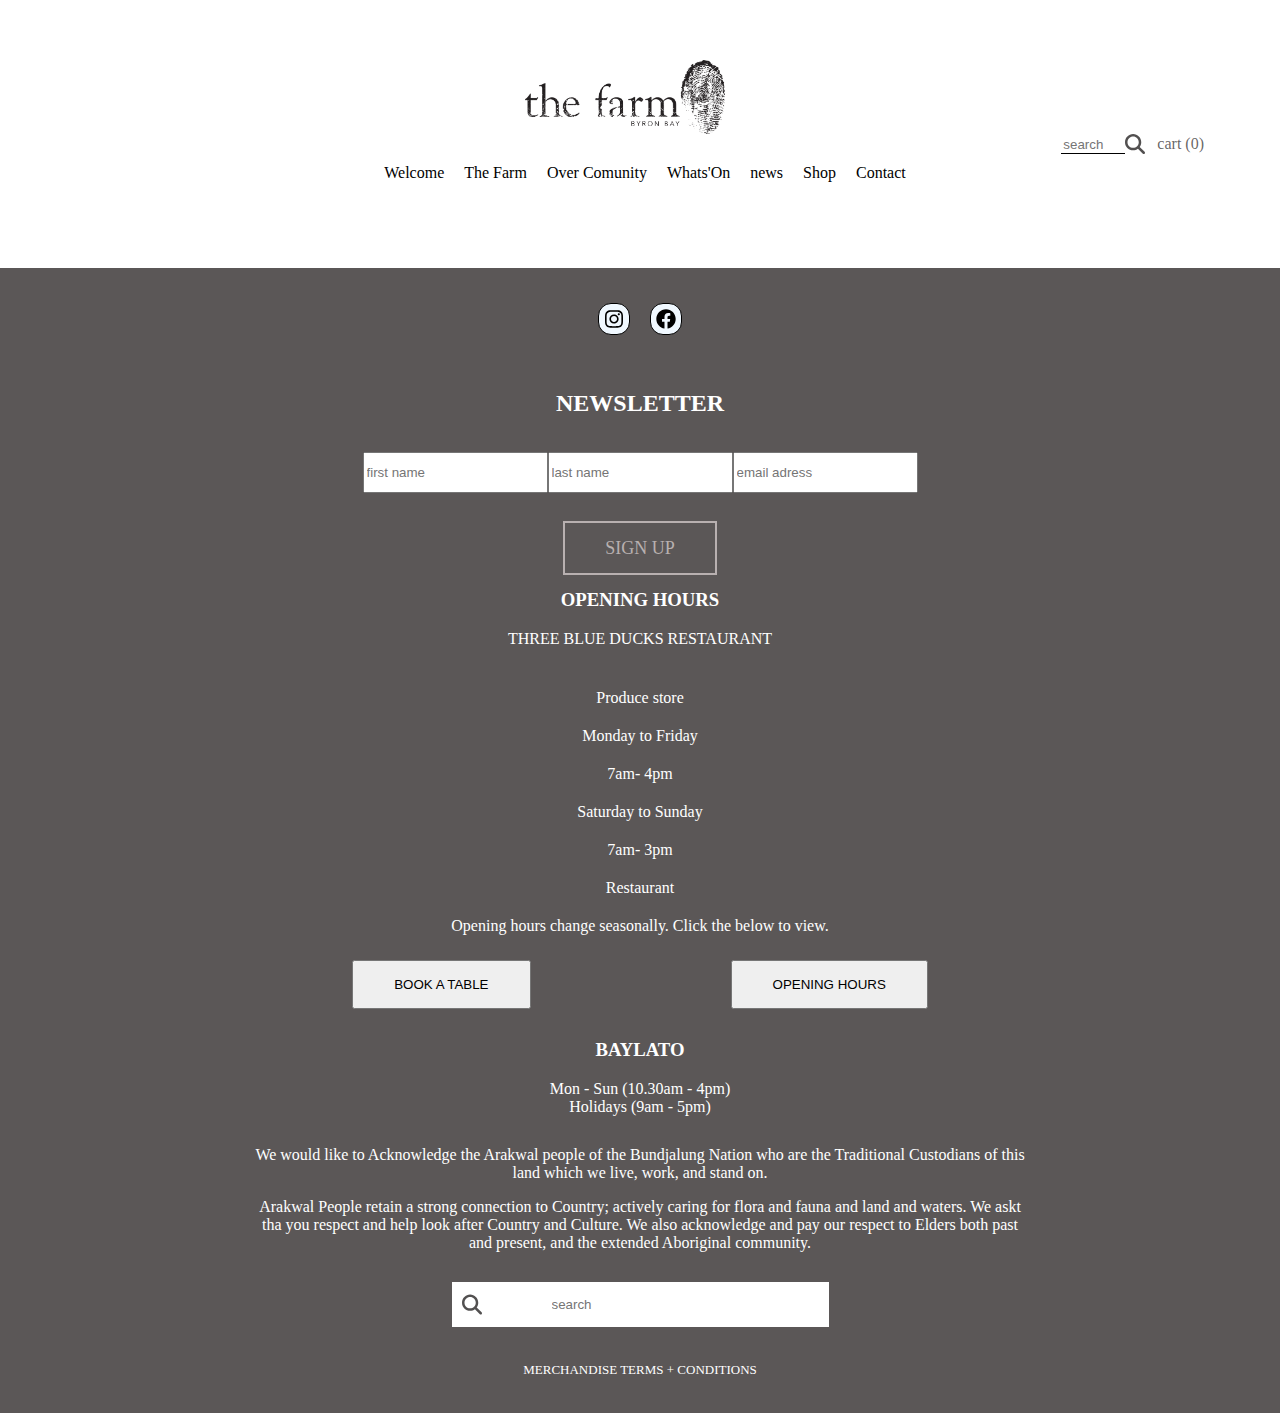
==== html/contact.html @ 2b50adfc "add a new file" ====
<!DOCTYPE html>
<html lang="en">
<head>
    <meta charset="UTF-8">
    <meta http-equiv="X-UA-Compatible" content="IE=edge">
    <meta name="viewport" content="width=device-width, initial-scale=1.0">
    <link rel="stylesheet" href="/css/contact.css">
    <title>Document</title>
</head>
<body>
      <!-- navigation -->

      <nav>
        <div class="main">
            <div class="container1">
                <div class="logo">
                    <img src="/media/TheFarm_Logo_Black_RGB .jpg.png" alt="logo" width="200px">
                </div>

                <div class="nav">
                    <ul>
                        <li><a href="/html/welcome.html">Welcome</a></li>
                        
                        <li><a href="https://thefarm.com.au/about">The Farm</a></li>
                        <li><a href="#">Over Comunity</a></li>
                        <li><a href="#">Whats'On</a></li>
                        <li><a href="#">news</a></li>
                        <li><a href="#">Shop</a></li>
                        <li><a href="#">Contact</a></li>

                    </ul>
                </div>
            </div>
            <div class="container2">
                <div class="search25">
                    <input type="text" class="search-input25" placeholder="search">
                </div>
                <svg xmlns="http://www.w3.org/2000/svg"
                    viewBox="0 0 512 512">
                    <path
                        d="M416 208c0 45.9-14.9 88.3-40 122.7L502.6 457.4c12.5 12.5 12.5 32.8 0 45.3s-32.8 12.5-45.3 0L330.7 376c-34.4 25.2-76.8 40-122.7 40C93.1 416 0 322.9 0 208S93.1 0 208 0S416 93.1 416 208zM208 352c79.5 0 144-64.5 144-144s-64.5-144-144-144S64 128.5 64 208s64.5 144 144 144z" />
                </svg>
                <div class="cart-btn">
                    <a href="#" class="search-a">cart  (0)</a>
                </div>
            </div>
        </div>
    </nav>


      <!-- FOOTER -->

      <footer>
        <div class="main-futer">

            <div class="infalogo">

                <div class="footer-insta-logo">
                    <img class="insta" src="/media/instagram.svg" alt="" height="20px">
                </div>

                <div class="footer-facebook-logo">
                    <img class="facebook" src="/media/facebook.svg" alt="" height="20px">
                </div>
            </div>

            <div class="head">
                <h2>NEWSLETTER</h2>
            </div>

            <div class="detail">
                <div class="typ1">
                    <input class="typ-1" type="text" placeholder="first name">
                </div>
                <div class="typ2">
                    <input class="typ-1" type="text" placeholder="last name">
                </div>
                <div class="typ3">
                    <input class="typ-1" type="email" placeholder="email adress">
                </div>
            </div>
            <div class="btn4">
                <a href="#" class="btn-4"> SIGN UP </a>
            </div>

            <div class="opetax">
                <h3>OPENING HOURS</h3>
                <p>THREE BLUE DUCKS RESTAURANT</p>
            </div>

            <div class="opeli">
                <li class="li-1">Produce store</li>
                <li class="li-1">Monday to Friday</li>
                <li class="li-1">7am- 4pm</li>
                <li class="li-1">Saturday to Sunday</li>
                <li class="li-1">7am- 3pm</li>
                <li class="li-1">Restaurant</li>
                <li class="li-1">Opening hours change seasonally. Click the below to view.</li>
            </div>
            <div class="twobtn">
                <div class="bookbtn">
                    <a href="#"><button class="bookbtn-in">BOOK A TABLE</button></a>
                </div>

                <div class="openingbtn">
                    <a href="#"><button class="openingbtn-in">OPENING HOURS</button></a>
                </div>
            </div>

            <div class="time">
                <h3>BAYLATO</h3>
                <p>Mon - Sun (10.30am - 4pm)<br> Holidays (9am - 5pm)</p>
            </div>

            <div class="peregraph">
                <p>We would like to Acknowledge the Arakwal people of the Bundjalung Nation who are the Traditional
                    Custodians of this<br> land which we live, work, and stand on.</p>

                <p>Arakwal People retain a strong connection to Country; actively caring for flora and fauna and land
                    and waters. We askt<br> tha you respect and help look after Country and Culture. We also acknowledge
                    and pay our respect to Elders both past<br> and present, and the extended Aboriginal community.</p>
            </div>

            <div class="searchtab">

                <div class="foot-searchbtn">
                    <svg class="svglogo2" xmlns="http://www.w3.org/2000/svg" viewBox="0 0 512 512">
                        <path
                            d="M416 208c0 45.9-14.9 88.3-40 122.7L502.6 457.4c12.5 12.5 12.5 32.8 0 45.3s-32.8 12.5-45.3 0L330.7 376c-34.4 25.2-76.8 40-122.7 40C93.1 416 0 322.9 0 208S93.1 0 208 0S416 93.1 416 208zM208 352c79.5 0 144-64.5 144-144s-64.5-144-144-144S64 128.5 64 208s64.5 144 144 +144z" />
                    </svg>
                    <input type="text" class="search-input2" placeholder="search">
                </div>

            </div>

            <div class="lastli">
                <a class="footer-a" href="#">MERCHANDISE TERMS + CONDITIONS</a>
            </div>

        </div>

    </footer>

</body>
</html>
---- css/contact.css ----
/* navigation */

nav {
    position: relative;
}

body {
    margin: 0px;
}

.main {
    display: flex;
    width: auto;
    margin: 40px;
    padding: 20px;
    justify-content: center;
    align-items: center;
}

.container1 {
    display: flex;
    flex-direction: column;
    justify-content: center;
    align-items: center;
    position: relative;
    /* background-color: aqua; */
    margin-right: 30px;
}

.container2 {
    border-bottom: 1p solid black;
    display: flex;
    position: absolute;
    top: 50%;
    right: 5%;
    justify-content: right;
    align-items: center;
}

.nav ul {
    display: flex;
    list-style: none;

}

a {
    text-decoration: none;
    color: black;
}

.nav ul li {
    padding: 10px;

}

.search-input25 {
    border: none;
    border-bottom: 1px solid black;
    width: 50px;
    padding-right: 12px;
}

svg {
    width: 20px;
    color: rgb(104, 100, 100);
    padding-right: 12px;
fill: rgba(56, 54, 54, 0.87);
}

.search-a {
    padding-right: 12px;
    color: rgba(63, 61, 61, 0.795);

}

/* footer */

footer {
    background-color: rgba(37, 32, 32, 0.753);
    color: white;
}

.footer-insta-logo,
.footer-facebook-logo{
    background-color: aliceblue;
    border: 1px solid black;
    height: 30px;
    width: 30px;
    border-radius: 13px;
    display: flex;
    justify-content: center;
    align-items: center;
    margin: 10px;
}

.infalogo {
    display: flex;
    border: 1px soid black;
    justify-content: center; 
   padding: 25px;
   text-align: center;
   
}

.head {
    text-align: center;
}

.detail {
    display: flex;
    padding: 15px;
    justify-content: center;
    align-items: center;

}

.typ-1 {
    height: 35px;
}

.btn4 {
    text-align: center;
    margin: 20px;
    padding: 10px;
}

.btn-4 {
    border: 2px solid rgb(184, 176, 176);
    font-size: 18px;
    background: none;
    color: rgb(184, 176, 176);
    padding: 15px 40px;
    text-align: center;
}

.btn-4:hover {
    color: white;
    background-color: black;
}

.opetax {
    text-align: center;
}

.opeli {
    text-align: center;
    padding: 15px;
    list-style: none;
}

.li-1 {
    padding: 10px;
    text-decoration: none;
}

.twobtn {
    display: grid;
    grid-template-columns: auto auto;
    grid-gap: 200px;
    justify-content: center;
    align-items: center;
    font-size: 14px;
}

.bookbtn-in {
    padding: 15px 40px;
}

.bookbtn-in:hover {
    color: black;
    background-color: white;
}

.openingbtn-in {
    padding: 15px 40px;
}

.openingbtn-in:hover {
    color: black;
    background-color: white;
}

.time {
    text-align: center;
    margin: 30px 0px;
}

.peregraph {
    text-align: center;
    margin: 30px 0px;
}

.searchtab {
    display: flex;
    align-items: center;
    justify-content: center;

}

.foot-searchbtn{

}
.svglogo2{
    position: absolute;
    height: 25px;
    padding: 10px;
}

.search-input2 {
  
    background-repeat: no-repeat;
    border: none;
    fill: rgba(58, 53, 53, 0.651);
    padding: 15px 100px;
}


.lastli {
    text-align: center;
    font-size: small;
   padding: 35px;
}
.footer-a{
    text-decoration: none;
    color: white;
}
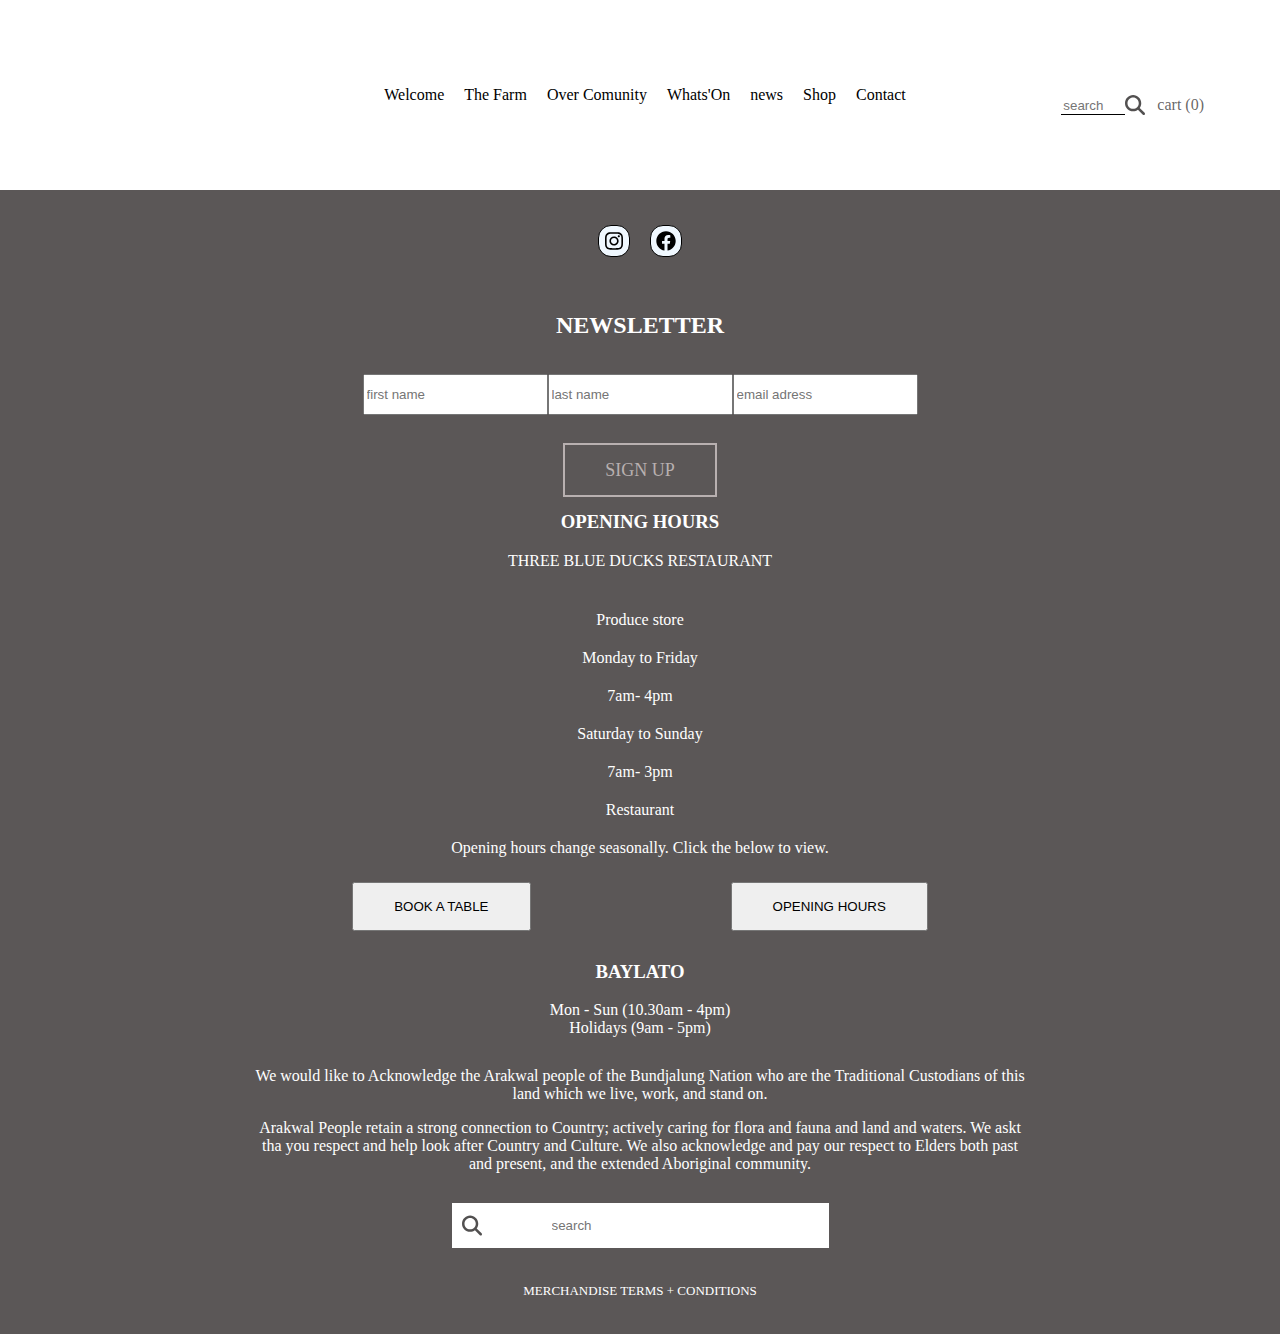
==== commit 04bde5a3: "url or src .. moifies" ====
--- a/html/contact.html
+++ b/html/contact.html
@@ -4,7 +4,7 @@
     <meta charset="UTF-8">
     <meta http-equiv="X-UA-Compatible" content="IE=edge">
     <meta name="viewport" content="width=device-width, initial-scale=1.0">
-    <link rel="stylesheet" href="/css/contact.css">
+    <link rel="stylesheet"  href="../css/contact.css">
     <title>Document</title>
 </head>
 <body>
@@ -14,12 +14,12 @@
         <div class="main">
             <div class="container1">
                 <div class="logo">
-                    <img src="/media/TheFarm_Logo_Black_RGB .jpg.png" alt="logo" width="200px">
+                    <imgsrc="../media/TheFarm_Logo_Black_RGB .jpg.png" alt="logo" width="200px">
                 </div>
 
                 <div class="nav">
                     <ul>
-                        <li><a href="/html/welcome.html">Welcome</a></li>
+                        <li><a  href="../html/welcome.html">Welcome</a></li>
                         
                         <li><a href="https://thefarm.com.au/about">The Farm</a></li>
                         <li><a href="#">Over Comunity</a></li>
@@ -56,11 +56,11 @@
             <div class="infalogo">
 
                 <div class="footer-insta-logo">
-                    <img class="insta" src="/media/instagram.svg" alt="" height="20px">
+                    <img class="insta"src="../media/instagram.svg" alt="" height="20px">
                 </div>
 
                 <div class="footer-facebook-logo">
-                    <img class="facebook" src="/media/facebook.svg" alt="" height="20px">
+                    <img class="facebook"src="../media/facebook.svg" alt="" height="20px">
                 </div>
             </div>
 
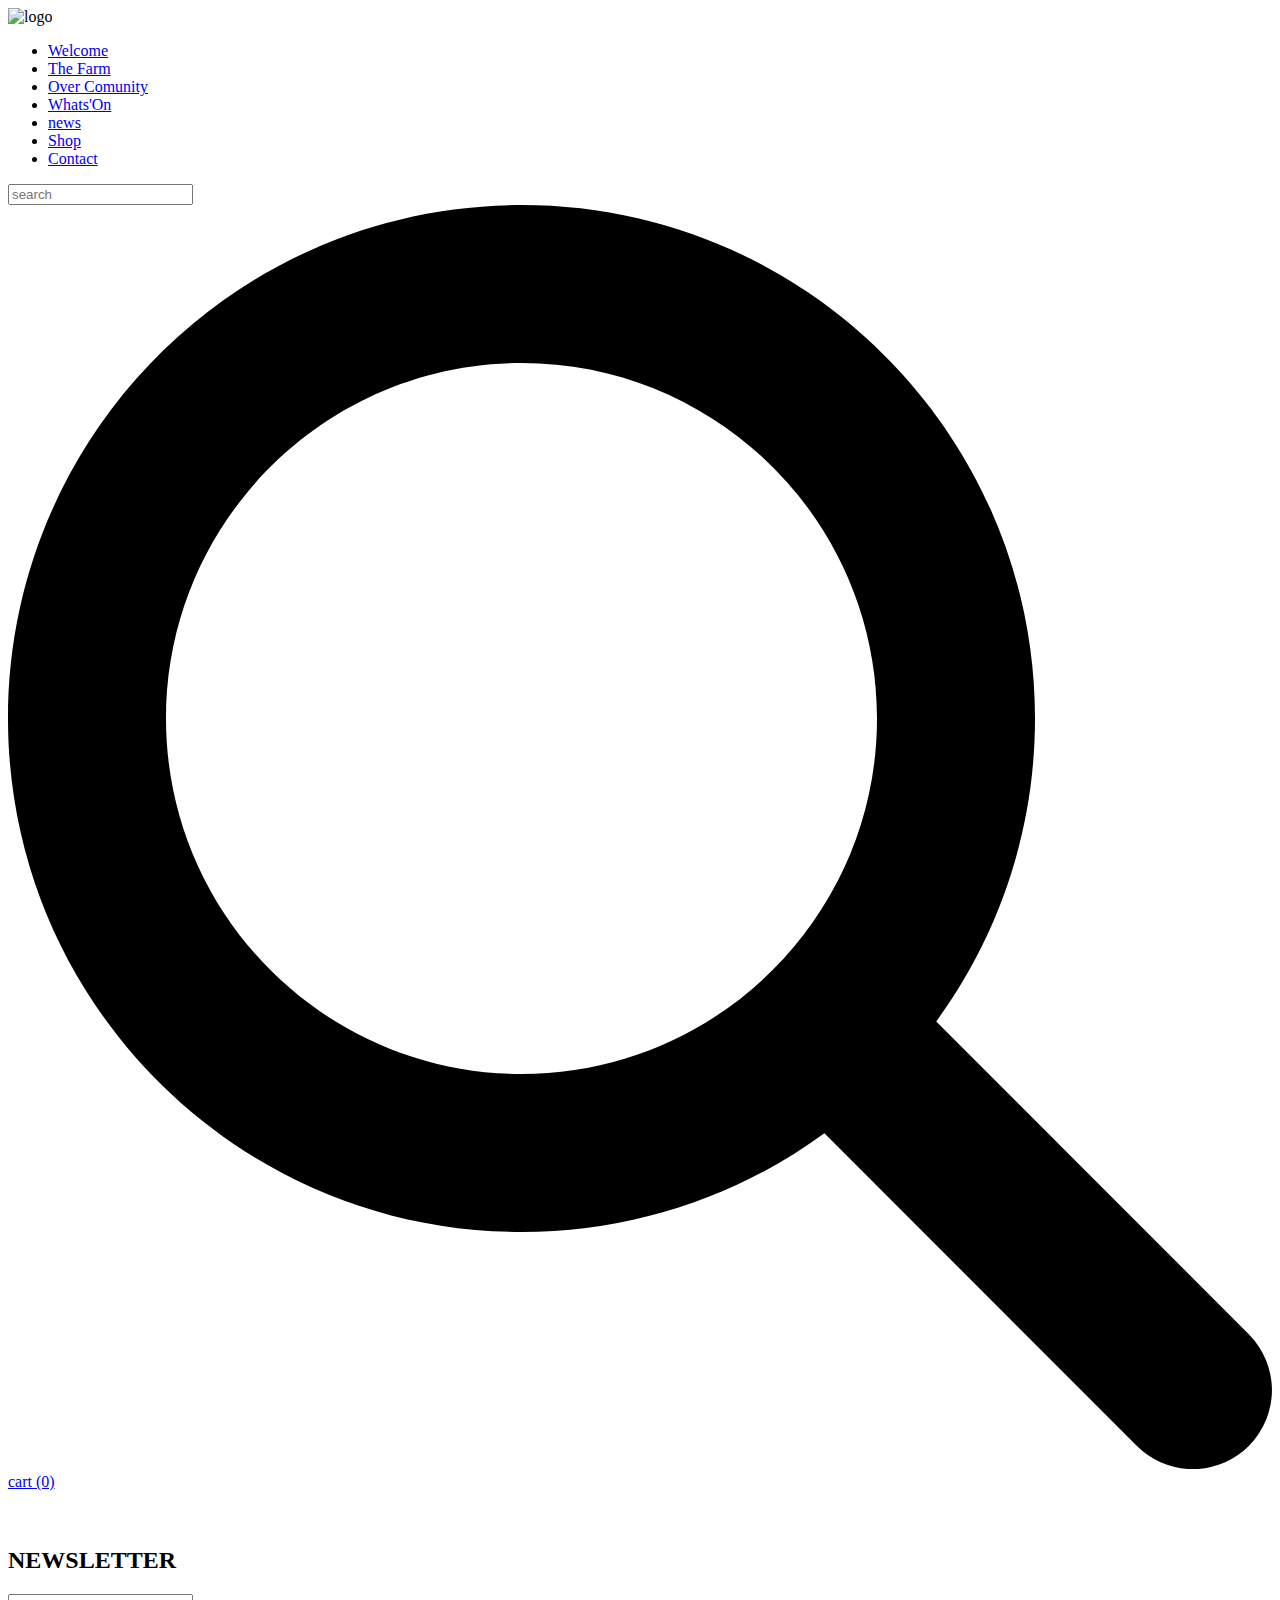
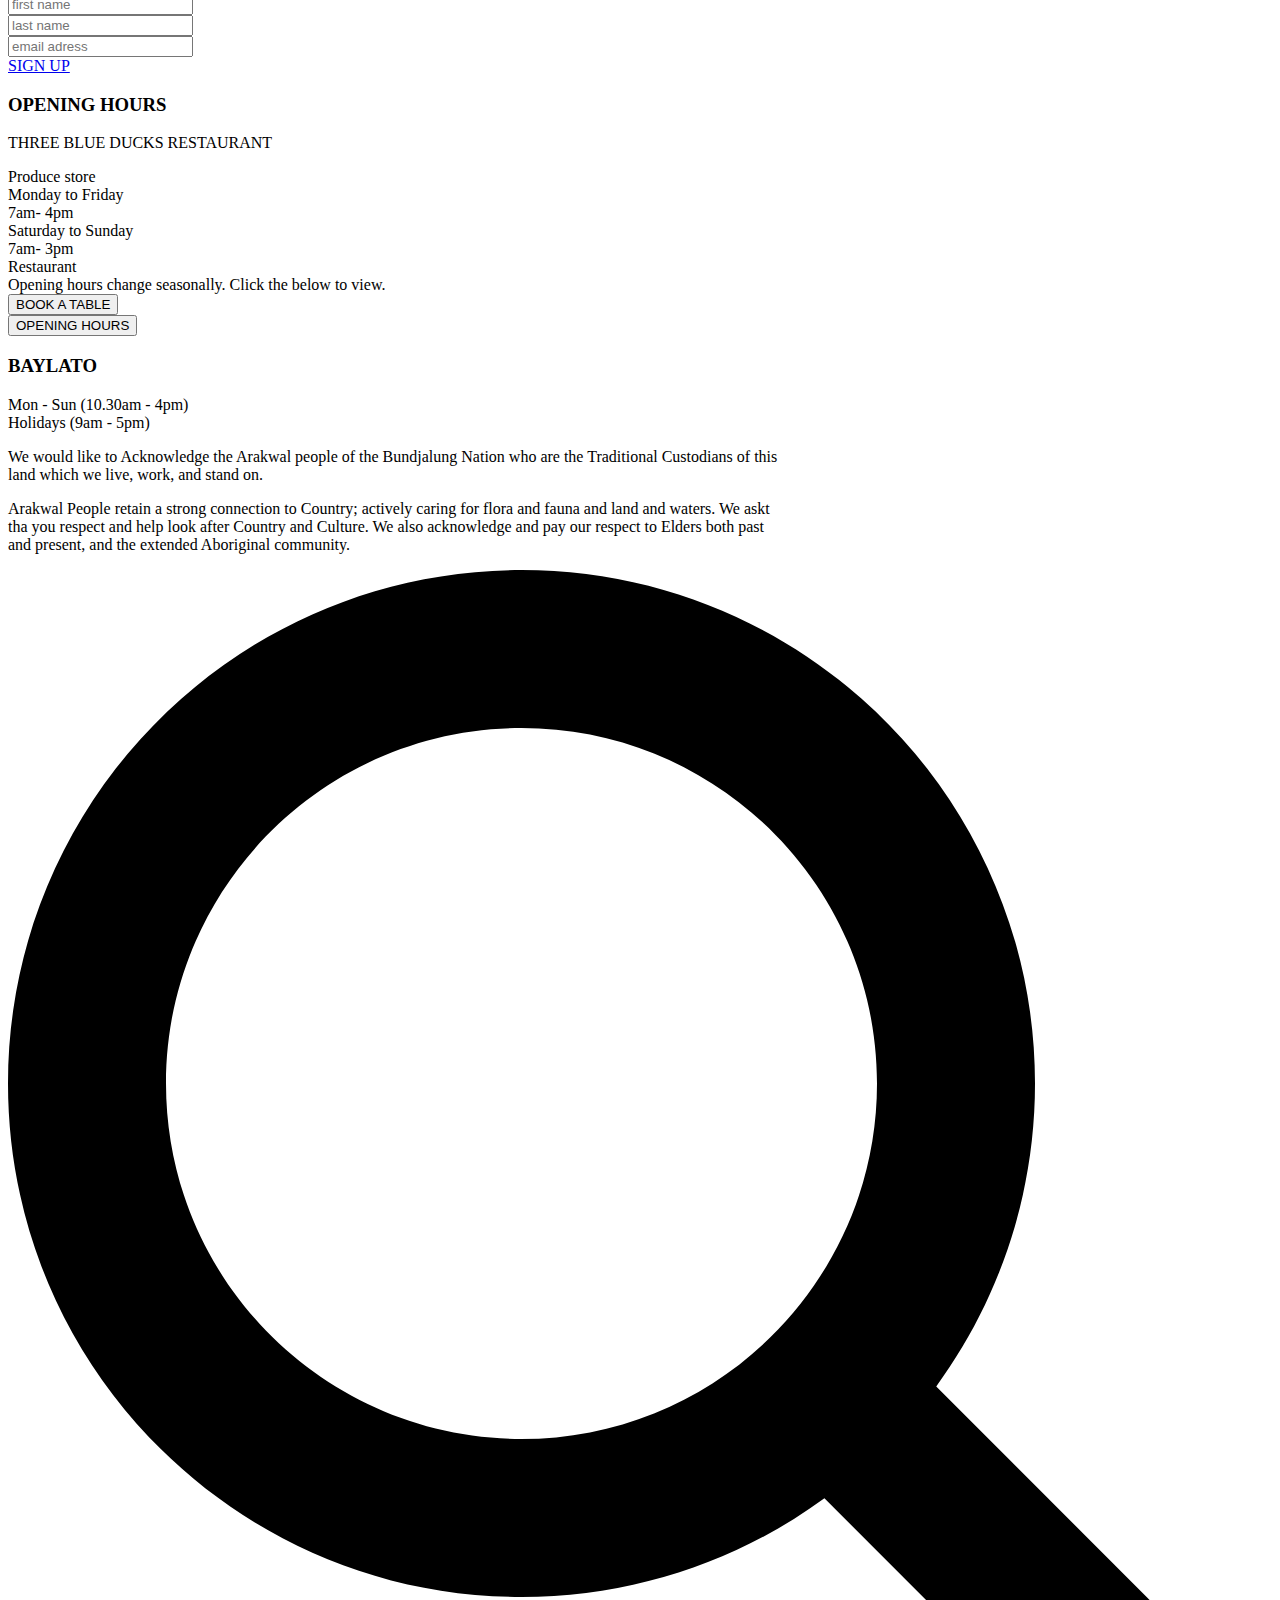
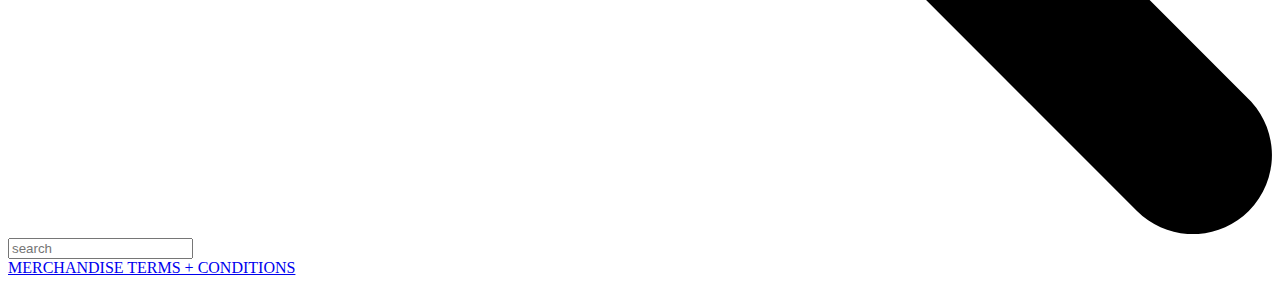
==== commit b6bae55c: "04 erroe href src. moifies" ====
--- a/html/contact.html
+++ b/html/contact.html
@@ -4,7 +4,7 @@
     <meta charset="UTF-8">
     <meta http-equiv="X-UA-Compatible" content="IE=edge">
     <meta name="viewport" content="width=device-width, initial-scale=1.0">
-    <link rel="stylesheet"  href="../css/contact.css">
+    <link rel="stylesheet"  href="./css/contact.css">
     <title>Document</title>
 </head>
 <body>
@@ -14,12 +14,12 @@
         <div class="main">
             <div class="container1">
                 <div class="logo">
-                    <imgsrc="../media/TheFarm_Logo_Black_RGB .jpg.png" alt="logo" width="200px">
+                    <img src="./media/TheFarm_Logo_Black_RGB .jpg.png" alt="logo" width="200px">
                 </div>
 
                 <div class="nav">
                     <ul>
-                        <li><a  href="../html/welcome.html">Welcome</a></li>
+                        <li><a  href="./html/welcome.html">Welcome</a></li>
                         
                         <li><a href="https://thefarm.com.au/about">The Farm</a></li>
                         <li><a href="#">Over Comunity</a></li>
@@ -56,11 +56,11 @@
             <div class="infalogo">
 
                 <div class="footer-insta-logo">
-                    <img class="insta"src="../media/instagram.svg" alt="" height="20px">
+                    <img class="insta" src="./media/instagram.svg" alt="" height="20px">
                 </div>
 
                 <div class="footer-facebook-logo">
-                    <img class="facebook"src="../media/facebook.svg" alt="" height="20px">
+                    <img class="facebook" src="./media/facebook.svg" alt="" height="20px">
                 </div>
             </div>
 
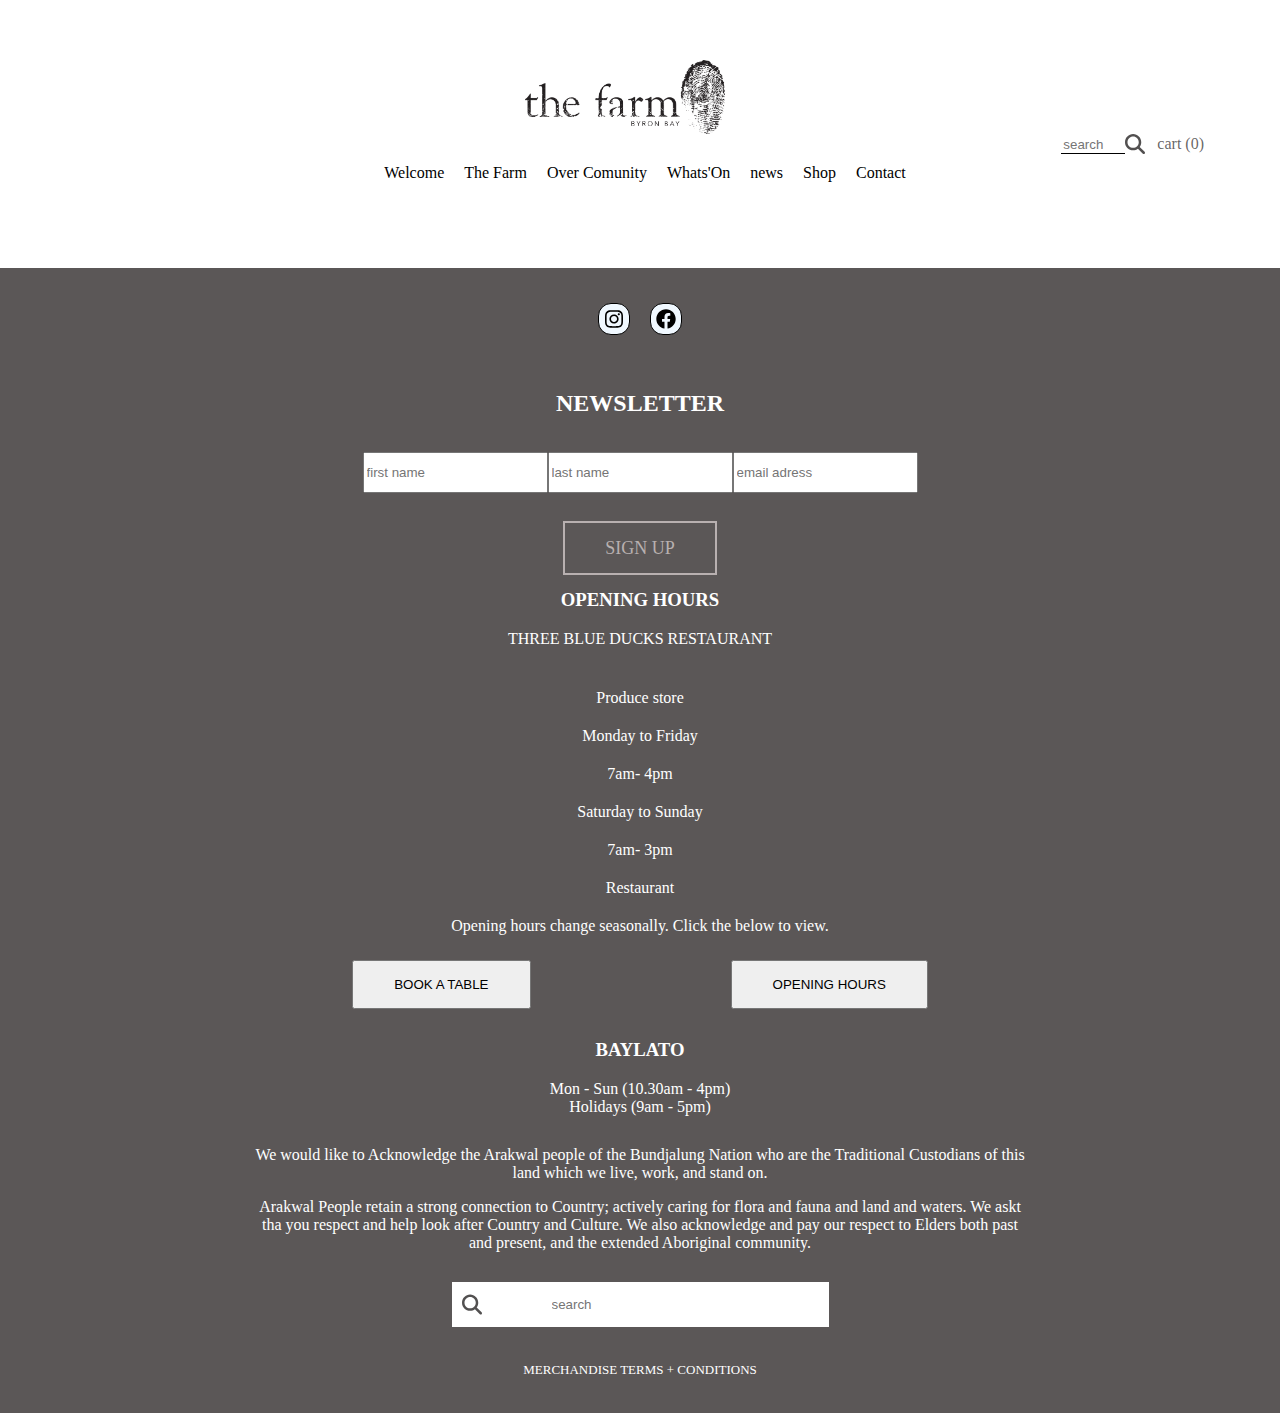
==== commit 51d81e02: "04 erroe href src. moifies" ====
--- a/html/contact.html
+++ b/html/contact.html
@@ -4,7 +4,7 @@
     <meta charset="UTF-8">
     <meta http-equiv="X-UA-Compatible" content="IE=edge">
     <meta name="viewport" content="width=device-width, initial-scale=1.0">
-    <link rel="stylesheet"  href="./css/contact.css">
+    <link rel="stylesheet"  href="../css/contact.css">
     <title>Document</title>
 </head>
 <body>
@@ -14,7 +14,7 @@
         <div class="main">
             <div class="container1">
                 <div class="logo">
-                    <img src="./media/TheFarm_Logo_Black_RGB .jpg.png" alt="logo" width="200px">
+                    <img src="../media/TheFarm_Logo_Black_RGB .jpg.png" alt="logo" width="200px">
                 </div>
 
                 <div class="nav">
@@ -56,11 +56,11 @@
             <div class="infalogo">
 
                 <div class="footer-insta-logo">
-                    <img class="insta" src="./media/instagram.svg" alt="" height="20px">
+                    <img class="insta" src="../media/instagram.svg" alt="" height="20px">
                 </div>
 
                 <div class="footer-facebook-logo">
-                    <img class="facebook" src="./media/facebook.svg" alt="" height="20px">
+                    <img class="facebook" src="../media/facebook.svg" alt="" height="20px">
                 </div>
             </div>
 
--- a/css/contact.css
+++ b/css/contact.css
@@ -0,0 +1,229 @@
+/* navigation */
+
+nav {
+    position: relative;
+}
+
+body {
+    margin: 0px;
+}
+
+.main {
+    display: flex;
+    width: auto;
+    margin: 40px;
+    padding: 20px;
+    justify-content: center;
+    align-items: center;
+}
+
+.container1 {
+    display: flex;
+    flex-direction: column;
+    justify-content: center;
+    align-items: center;
+    position: relative;
+    /* background-color: aqua; */
+    margin-right: 30px;
+}
+
+.container2 {
+    border-bottom: 1p solid black;
+    display: flex;
+    position: absolute;
+    top: 50%;
+    right: 5%;
+    justify-content: right;
+    align-items: center;
+}
+
+.nav ul {
+    display: flex;
+    list-style: none;
+
+}
+
+a {
+    text-decoration: none;
+    color: black;
+}
+
+.nav ul li {
+    padding: 10px;
+
+}
+
+.search-input25 {
+    border: none;
+    border-bottom: 1px solid black;
+    width: 50px;
+    padding-right: 12px;
+}
+
+svg {
+    width: 20px;
+    color: rgb(104, 100, 100);
+    padding-right: 12px;
+fill: rgba(56, 54, 54, 0.87);
+}
+
+.search-a {
+    padding-right: 12px;
+    color: rgba(63, 61, 61, 0.795);
+
+}
+
+/* footer */
+
+footer {
+    background-color: rgba(37, 32, 32, 0.753);
+    color: white;
+}
+
+.footer-insta-logo,
+.footer-facebook-logo{
+    background-color: aliceblue;
+    border: 1px solid black;
+    height: 30px;
+    width: 30px;
+    border-radius: 13px;
+    display: flex;
+    justify-content: center;
+    align-items: center;
+    margin: 10px;
+}
+
+.infalogo {
+    display: flex;
+    border: 1px soid black;
+    justify-content: center; 
+   padding: 25px;
+   text-align: center;
+   
+}
+
+.head {
+    text-align: center;
+}
+
+.detail {
+    display: flex;
+    padding: 15px;
+    justify-content: center;
+    align-items: center;
+
+}
+
+.typ-1 {
+    height: 35px;
+}
+
+.btn4 {
+    text-align: center;
+    margin: 20px;
+    padding: 10px;
+}
+
+.btn-4 {
+    border: 2px solid rgb(184, 176, 176);
+    font-size: 18px;
+    background: none;
+    color: rgb(184, 176, 176);
+    padding: 15px 40px;
+    text-align: center;
+}
+
+.btn-4:hover {
+    color: white;
+    background-color: black;
+}
+
+.opetax {
+    text-align: center;
+}
+
+.opeli {
+    text-align: center;
+    padding: 15px;
+    list-style: none;
+}
+
+.li-1 {
+    padding: 10px;
+    text-decoration: none;
+}
+
+.twobtn {
+    display: grid;
+    grid-template-columns: auto auto;
+    grid-gap: 200px;
+    justify-content: center;
+    align-items: center;
+    font-size: 14px;
+}
+
+.bookbtn-in {
+    padding: 15px 40px;
+}
+
+.bookbtn-in:hover {
+    color: black;
+    background-color: white;
+}
+
+.openingbtn-in {
+    padding: 15px 40px;
+}
+
+.openingbtn-in:hover {
+    color: black;
+    background-color: white;
+}
+
+.time {
+    text-align: center;
+    margin: 30px 0px;
+}
+
+.peregraph {
+    text-align: center;
+    margin: 30px 0px;
+}
+
+.searchtab {
+    display: flex;
+    align-items: center;
+    justify-content: center;
+
+}
+
+.foot-searchbtn{
+
+}
+.svglogo2{
+    position: absolute;
+    height: 25px;
+    padding: 10px;
+}
+
+.search-input2 {
+  
+    background-repeat: no-repeat;
+    border: none;
+    fill: rgba(58, 53, 53, 0.651);
+    padding: 15px 100px;
+}
+
+
+.lastli {
+    text-align: center;
+    font-size: small;
+   padding: 35px;
+}
+.footer-a{
+    text-decoration: none;
+    color: white;
+} 
+
+
+
